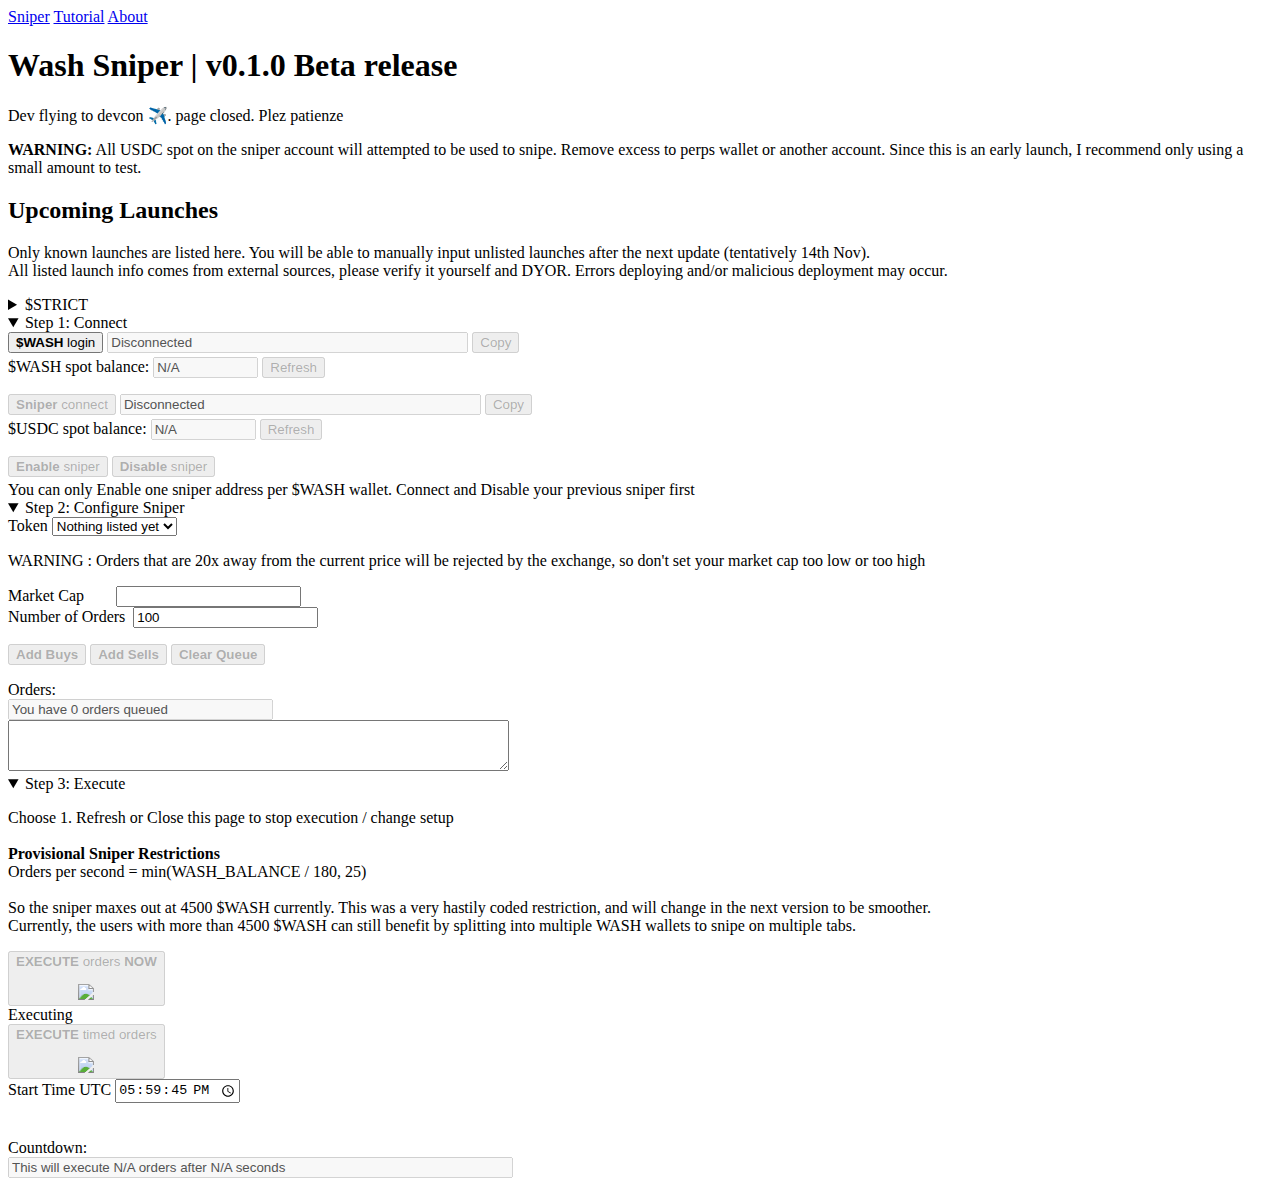
==== index.html @ 3f18ca3d "pause" ====
<!DOCTYPE html>
<html><head>
    <meta charset="UTF-8" />
    <link rel="icon" href="favicon1.ico"/>
    <meta name="viewport" content="width=device-width, initial-scale=1"/>
    <meta name="theme-color" content="#03251F"/>
    <meta name="description" content="Wash Sniper"/>

    <link rel="stylesheet" href="master.css">
    <title>Wash Sniper</title>
    <script crossorigin src="https://unpkg.com/@msgpack/msgpack"></script>
    <!--https://github.com/msgpack/msgpack-javascript-->
    <script type="module" src="index.js"></script>
</head>

<body>
    <noscript>You need to enable JavaScript to run this app.</noscript>
    <div class="topnav">
        <a class="active" href="index.html">Sniper</a>
        <a href="tutorial.html">Tutorial</a>
        <a href="about.html">About</a>
    </div>
    <div class="main">
        <h1>Wash Sniper | v0.1.0 Beta release</h1>
        <p>
            Dev flying to devcon ✈️. page closed. Plez patienze
        </p>
        <p>
            <b>WARNING:</b> All USDC spot on the sniper account will attempted to be used to snipe. Remove excess to perps wallet or another account. Since this is an early launch, I recommend only using a small amount to test.
        </p>
        <h2>Upcoming Launches</h2>
        <p>
            Only known launches are listed here. You will be able to manually input unlisted launches after the next update (tentatively 14th Nov).<br>
            All listed launch info comes from external sources, please verify it yourself and DYOR. Errors deploying and/or malicious deployment may occur.<br>
        </p>
        <details class="launch">
            <summary>$STRICT</summary>
            <p class="details">
                Launch: 2024-11-11 18:00:00 UTC<br>
                <br>
                Supply: &nbsp&nbsp1_000_000_000 (100%)<br>
                - HIP2: &nbsp&nbsp&nbsp&nbsp850_000_000 (85%)<br>
                - Team: &nbsp&nbsp&nbsp&nbsp&nbsp50_000_000 (5%)<br>
                - Token: &nbsp&nbsp 100_000_000 (10%)<br>
                &nbsp&nbsp- $YEETI: &nbsp50_000_000 (5%)<br>
                &nbsp&nbsp- $HFUN: &nbsp&nbsp50_000_000 (5%)<br>
                <br>
                HIP2 Start: $0.0001 ($100_000 MC)<br>
                <br>
                <small>(source: deployer TG @brendvn)</small>
            </p>
        </details>
        <details class="step" open>
            <summary>Step 1: Connect</summary>
            <div class="details">
                <div>
                    <button id="washLogin" class="login blue big"><b>$WASH</b> login</button>
                    <input id="washAddress" class="big" type="text" size="42" minlength="42" maxlength="42" disabled value="Disconnected">
                    <button id="washCopy" class="blue big" disabled>Copy</button>
                </div>
                <div style="height: 4px;"></div>
                <div>
                    <label for="washBalance">$WASH spot balance:</label>
                    <input id="washBalance" type="text" size="10" disabled value="N/A">
                    <button id="washBalanceRefresh" class="blue" disabled>Refresh</button>
                </div>
                <div style="height: 16px;"></div>
                <div>
                    <button id="sniperConnect" class="login blue big" disabled><b>Sniper</b> connect</button>
                    <input id="sniperAddress" class="big" type="text" size="42" minlength="42" maxlength="42" disabled value="Disconnected">
                    <button id="sniperCopy" class="blue big" disabled>Copy</button>
                </div>
                <div style="height: 4px;"></div>
                <div>
                    <label for="sniperBalance">$USDC spot balance:</label>
                    <input id="sniperBalance" type="text" size="10" disabled value="N/A">
                    <button id="sniperBalanceRefresh" class="blue" disabled>Refresh</button>
                </div>
                <div style="height: 16px;"></div>
                <div>
                    <button id="sniperEnable" class="green big" disabled><b>Enable</b> sniper</button>
                    <button id="sniperDisable" class="red big" disabled><b>Disable</b> sniper</button>
                    <div style="height: 4px;"></div>
                    <div id="errorDuplicateSniper" class="msg error">You can only Enable one sniper address per $WASH wallet. Connect and Disable your previous sniper first</div>
                </div>
            </div>
        </details>
        <details class="step" open>
            <summary>Step 2: Configure Sniper</summary>
            <div class="details">
                <label for="token">Token</label>
                <select id="token">
                    <!-- <option value="STRICT">$STRICT (index 133)</option> -->
                    <option value="blank">Nothing listed yet</option>
                </select>
                <div style="height: 16px"></div>
                <div>WARNING : Orders that are 20x away from the current price will be rejected by the exchange, so don't set your market cap too low or too high</div>
                <div style="height: 16px"></div>
                <label for="orderMarketCap">Market Cap&nbsp&nbsp&nbsp&nbsp&nbsp&nbsp&nbsp</label>
                <input id="orderMarketCap" type="number" required><br>
                <!-- <label for="orderPrice">Order Price (USD)</label>
                <input id="orderPrice" type="text" disabled value="N/A"><br> -->
                <label for="orderNumber">Number of Orders&nbsp;</label>
                <input id="orderNumber" type="number" required value="100">
                <div style="height: 16px"></div>
                <button id="queueBuys" class="green big" disabled><b>Add Buys</b></button>
                <button id="queueSells" class="red big" disabled><b>Add Sells</b></button>
                <button id="queueClear" class="big" disabled><b>Clear Queue</b></button>
                <!-- <button onclick="testFunction()">Test</button> -->
                <div style="height: 16px"></div>
                <label for="queueSummary">Orders:</label><br>
                <input id="queueSummary" type="text" size="30" disabled value="You have 0 orders queued"><br>
                <textarea id="queueList" rows="3" cols="60" readonly></textarea>
            </div>
        </details>
        <details class="step" open>
            <summary>Step 3: Execute</summary>
            <div class="details">
                <p>
                    Choose 1. Refresh or Close this page to stop execution / change setup<br>
                    <br>
                    <b>Provisional Sniper Restrictions</b><br>
                    Orders per second = min(WASH_BALANCE / 180, 25)<br>
                    <br>
                    So the sniper maxes out at 4500 $WASH currently. This was a very hastily coded restriction, and will change in the next version to be smoother.<br>
                    Currently, the users with more than 4500 $WASH can still benefit by splitting into multiple WASH wallets to snipe on multiple tabs.
                </p>
                <div class="grid">
                    <div class="top left">
                        <button id="executeNow" class="green" disabled>
                            <b>EXECUTE</b> orders <b>NOW</b><br>
                            <br>
                            <img src="res/button_160.png"><br>
                        </button>
                    </div>
                    <div id="msgExecuting" class="bottom left msg">Executing</div>
                    <div class="top right">
                        <button id="executeTimed" class="green" disabled>
                            <b>EXECUTE</b> timed orders<br>
                            <br>
                            <img src="res/sixpm_160.png"><br>
                        </button>
                    </div>
                    <div class="bottom right">
                        <label for="timeStart">Start Time UTC</label>
                        <input id="timeStart" type="time" step="1" value="17:59:45" required><br>
                        <label for="timeEnd" hidden>End&nbsp&nbsp Time UTC</label>
                        <input id="timeEnd" hidden type="time" step="1" value="18:00:45" required><br>
                        <br>
                        <label for="countdown">Countdown:</label><br>
                        <input id="countdown" type="text" size="60" disabled value="This will execute N/A orders after N/A seconds"><br>
                    </div>
                </div>
            </div>
        </details>
    </div>
</body></html>
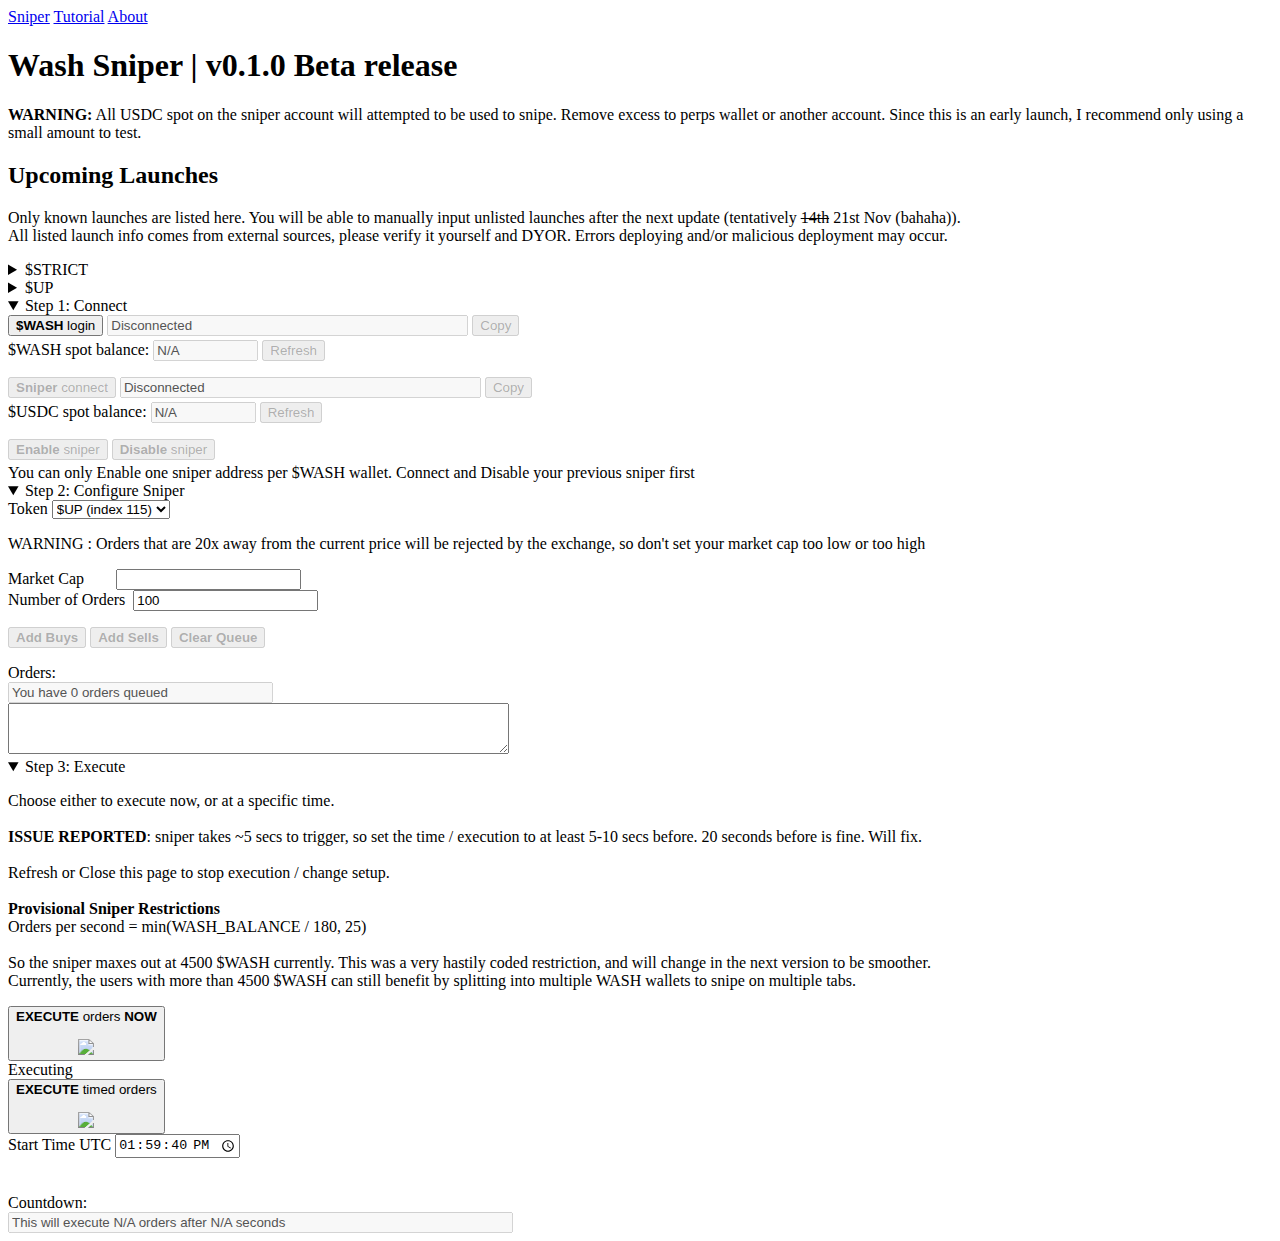
==== commit ff0a3576: "UP snipe" ====
--- a/index.html
+++ b/index.html
@@ -23,18 +23,15 @@
     <div class="main">
         <h1>Wash Sniper | v0.1.0 Beta release</h1>
         <p>
-            Dev flying to devcon ✈️. page closed. Plez patienze
-        </p>
-        <p>
             <b>WARNING:</b> All USDC spot on the sniper account will attempted to be used to snipe. Remove excess to perps wallet or another account. Since this is an early launch, I recommend only using a small amount to test.
         </p>
         <h2>Upcoming Launches</h2>
         <p>
-            Only known launches are listed here. You will be able to manually input unlisted launches after the next update (tentatively 14th Nov).<br>
+            Only known launches are listed here. You will be able to manually input unlisted launches after the next update (tentatively <s>14th</s> 21st Nov (bahaha)).<br>
             All listed launch info comes from external sources, please verify it yourself and DYOR. Errors deploying and/or malicious deployment may occur.<br>
         </p>
         <details class="launch">
-            <summary>$STRICT</summary>
+            <summary>$STRICT&nbsp</summary>
             <p class="details">
                 Launch: 2024-11-11 18:00:00 UTC<br>
                 <br>
@@ -48,6 +45,23 @@
                 HIP2 Start: $0.0001 ($100_000 MC)<br>
                 <br>
                 <small>(source: deployer TG @brendvn)</small>
+            </p>
+        </details>
+        <details class="launch">
+            <summary>$UP&nbsp&nbsp&nbsp&nbsp</summary>
+            <p class="details">
+                Launch: 2024-11-19 14:00:00 UTC<br>
+                <br>
+                Supply: &nbsp&nbsp&nbsp10_000_000 (100%)<br>
+                - HIP2: &nbsp&nbsp&nbsp&nbsp8_470_000 (84.7%)<br>
+                - Team: &nbsp&nbsp&nbsp&nbsp&nbsp&nbsp420_000 (4.2%)<br>
+                - Token: &nbsp&nbsp&nbsp1_110_000 (11.1%)<br>
+                &nbsp&nbsp- $PURR: &nbsp&nbsp&nbsp690_000 (6.9%)<br>
+                &nbsp&nbsp- $CATBAL: &nbsp420_000 (4.2%)<br>
+                <br>
+                HIP2 Start: &nbsp&nbsp$0.001 ($10_000 MC)<br>
+                <br>
+                <small>(source: deployer TG @uponhlio)</small>
             </p>
         </details>
         <details class="step" open>
@@ -90,8 +104,7 @@
             <div class="details">
                 <label for="token">Token</label>
                 <select id="token">
-                    <!-- <option value="STRICT">$STRICT (index 133)</option> -->
-                    <option value="blank">Nothing listed yet</option>
+                    <option value="UP">$UP (index 115)</option>
                 </select>
                 <div style="height: 16px"></div>
                 <div>WARNING : Orders that are 20x away from the current price will be rejected by the exchange, so don't set your market cap too low or too high</div>
@@ -117,7 +130,11 @@
             <summary>Step 3: Execute</summary>
             <div class="details">
                 <p>
-                    Choose 1. Refresh or Close this page to stop execution / change setup<br>
+                    Choose either to execute now, or at a specific time.<br>
+                    <br>
+                    <b>ISSUE REPORTED</b>: sniper takes ~5 secs to trigger, so set the time / execution to at least 5-10 secs before. 20 seconds before is fine. Will fix.<br>
+                    <br>
+                    Refresh or Close this page to stop execution / change setup.<br>
                     <br>
                     <b>Provisional Sniper Restrictions</b><br>
                     Orders per second = min(WASH_BALANCE / 180, 25)<br>
@@ -127,7 +144,7 @@
                 </p>
                 <div class="grid">
                     <div class="top left">
-                        <button id="executeNow" class="green" disabled>
+                        <button id="executeNow" class="green">
                             <b>EXECUTE</b> orders <b>NOW</b><br>
                             <br>
                             <img src="res/button_160.png"><br>
@@ -135,7 +152,7 @@
                     </div>
                     <div id="msgExecuting" class="bottom left msg">Executing</div>
                     <div class="top right">
-                        <button id="executeTimed" class="green" disabled>
+                        <button id="executeTimed" class="green">
                             <b>EXECUTE</b> timed orders<br>
                             <br>
                             <img src="res/sixpm_160.png"><br>
@@ -143,7 +160,7 @@
                     </div>
                     <div class="bottom right">
                         <label for="timeStart">Start Time UTC</label>
-                        <input id="timeStart" type="time" step="1" value="17:59:45" required><br>
+                        <input id="timeStart" type="time" step="1" value="13:59:40" required><br>
                         <label for="timeEnd" hidden>End&nbsp&nbsp Time UTC</label>
                         <input id="timeEnd" hidden type="time" step="1" value="18:00:45" required><br>
                         <br>
@@ -154,4 +171,4 @@
             </div>
         </details>
     </div>
-</body></html>+</body></html>
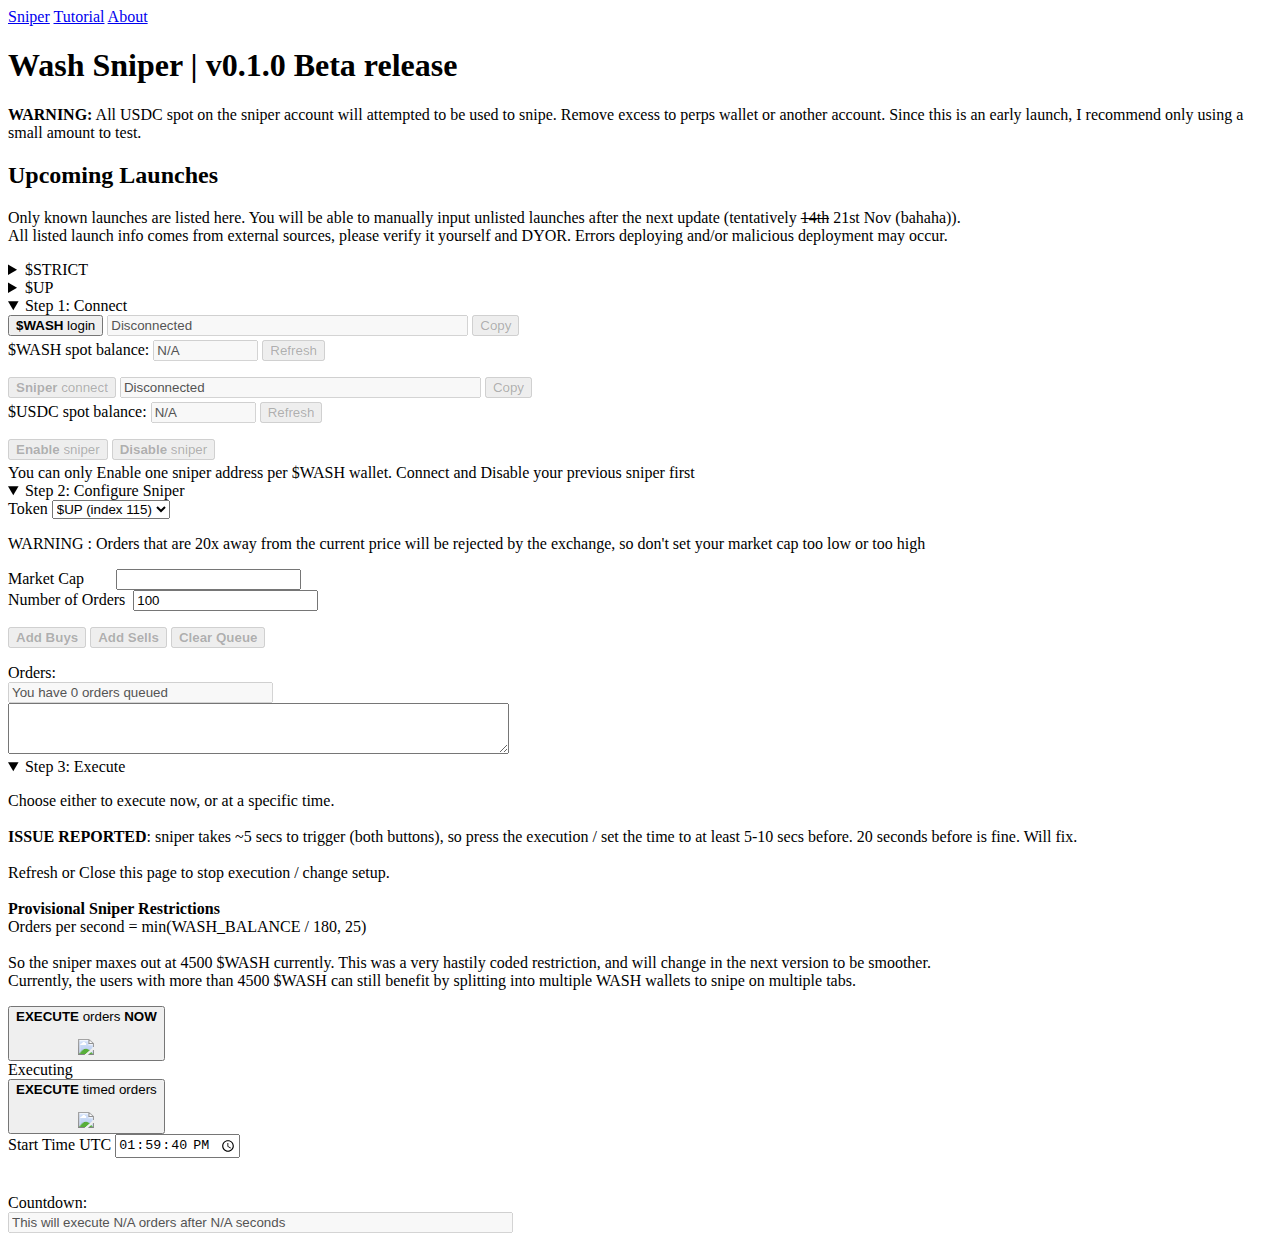
==== commit 2f4f88f7: "text" ====
--- a/index.html
+++ b/index.html
@@ -132,7 +132,7 @@
                 <p>
                     Choose either to execute now, or at a specific time.<br>
                     <br>
-                    <b>ISSUE REPORTED</b>: sniper takes ~5 secs to trigger, so set the time / execution to at least 5-10 secs before. 20 seconds before is fine. Will fix.<br>
+                    <b>ISSUE REPORTED</b>: sniper takes ~5 secs to trigger (both buttons), so press the execution / set the time to at least 5-10 secs before. 20 seconds before is fine. Will fix.<br>
                     <br>
                     Refresh or Close this page to stop execution / change setup.<br>
                     <br>
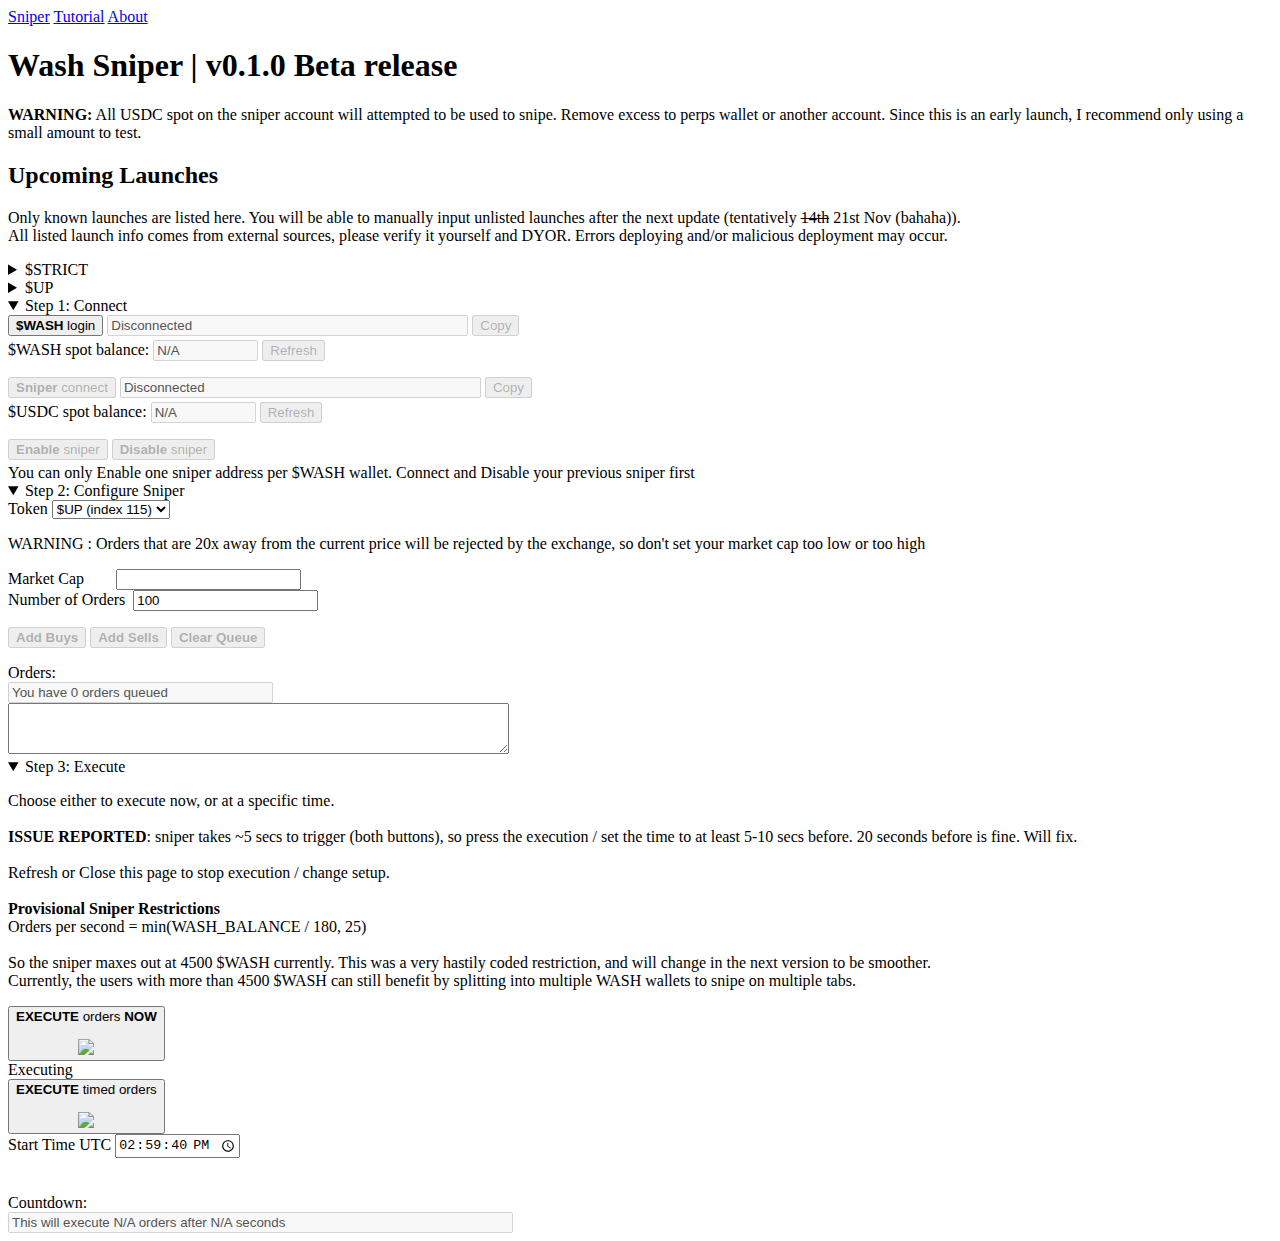
==== commit ddff7cf1: "up late" ====
--- a/index.html
+++ b/index.html
@@ -50,7 +50,7 @@
         <details class="launch">
             <summary>$UP&nbsp&nbsp&nbsp&nbsp</summary>
             <p class="details">
-                Launch: 2024-11-19 14:00:00 UTC<br>
+                Launch: 2024-11-19 <s>14:00:00 UTC</s> 15:00:00 UTC (updated)<br>
                 <br>
                 Supply: &nbsp&nbsp&nbsp10_000_000 (100%)<br>
                 - HIP2: &nbsp&nbsp&nbsp&nbsp8_470_000 (84.7%)<br>
@@ -61,7 +61,9 @@
                 <br>
                 HIP2 Start: &nbsp&nbsp$0.001 ($10_000 MC)<br>
                 <br>
-                <small>(source: deployer TG @uponhlio)</small>
+                <small>(source: deployer TG @uponhlio)</small><br>
+                <br>
+                Update: launch did not happen at 1400 UTC and will be delayed to 1500 UTC.
             </p>
         </details>
         <details class="step" open>
@@ -160,7 +162,7 @@
                     </div>
                     <div class="bottom right">
                         <label for="timeStart">Start Time UTC</label>
-                        <input id="timeStart" type="time" step="1" value="13:59:40" required><br>
+                        <input id="timeStart" type="time" step="1" value="14:59:40" required><br>
                         <label for="timeEnd" hidden>End&nbsp&nbsp Time UTC</label>
                         <input id="timeEnd" hidden type="time" step="1" value="18:00:45" required><br>
                         <br>
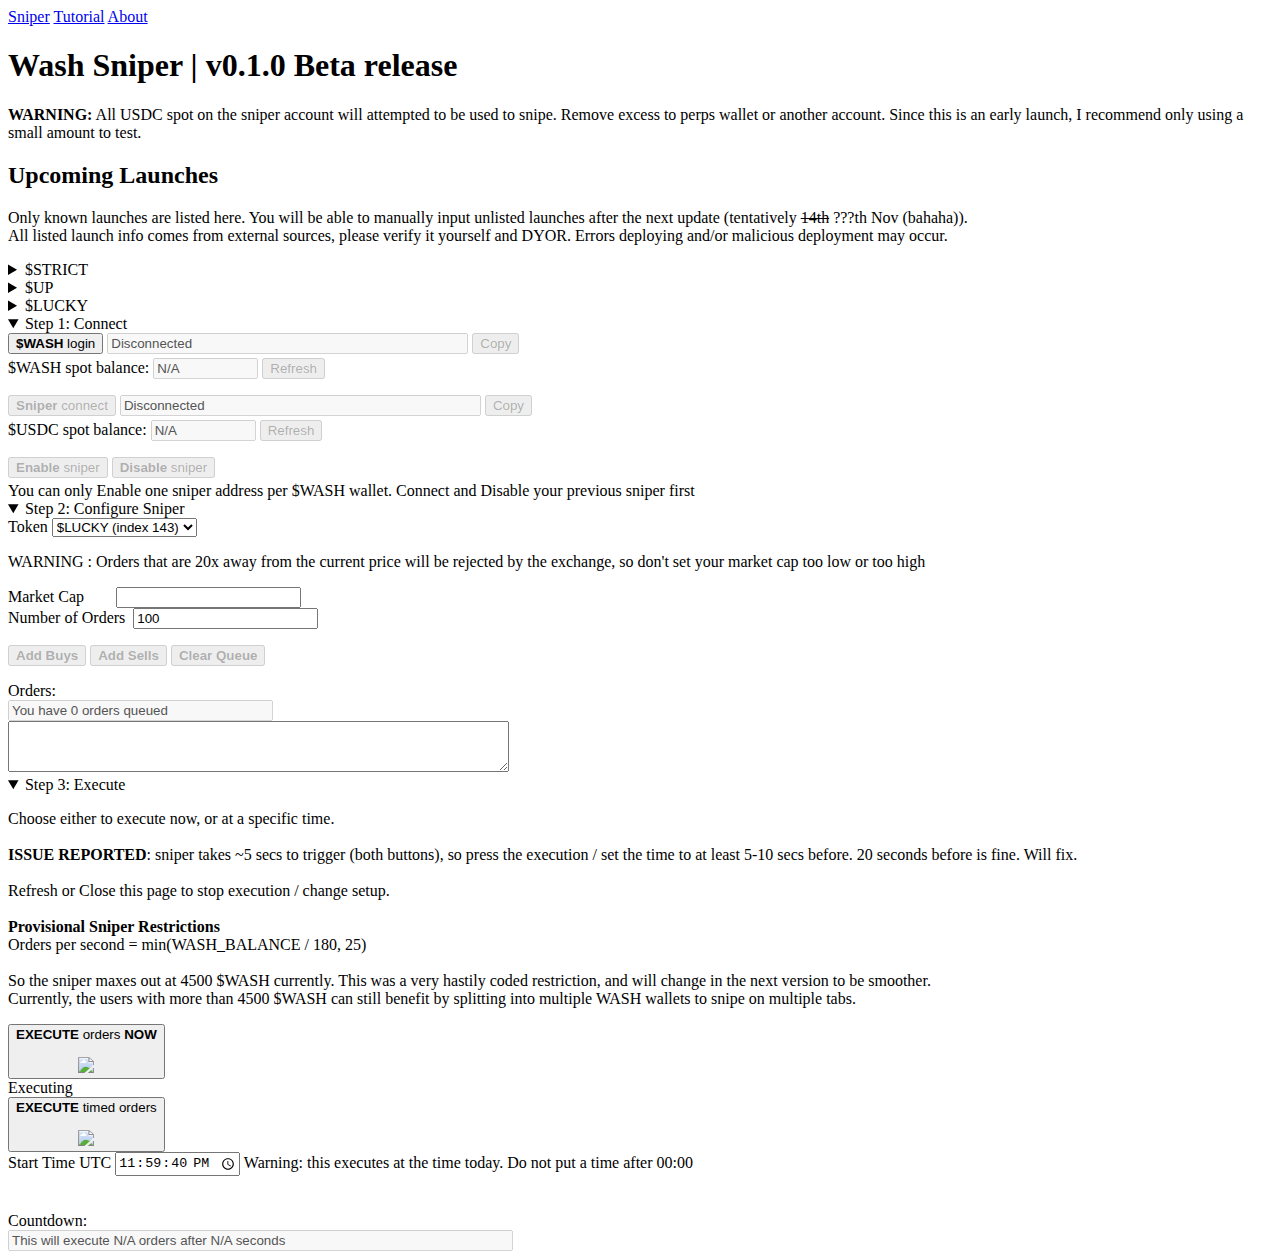
==== commit 8d38e26d: "lucky" ====
--- a/index.html
+++ b/index.html
@@ -27,7 +27,7 @@
         </p>
         <h2>Upcoming Launches</h2>
         <p>
-            Only known launches are listed here. You will be able to manually input unlisted launches after the next update (tentatively <s>14th</s> 21st Nov (bahaha)).<br>
+            Only known launches are listed here. You will be able to manually input unlisted launches after the next update (tentatively <s>14th</s> ???th Nov (bahaha)).<br>
             All listed launch info comes from external sources, please verify it yourself and DYOR. Errors deploying and/or malicious deployment may occur.<br>
         </p>
         <details class="launch">
@@ -50,7 +50,7 @@
         <details class="launch">
             <summary>$UP&nbsp&nbsp&nbsp&nbsp</summary>
             <p class="details">
-                Launch: 2024-11-19 <s>14:00:00 UTC</s> 15:00:00 UTC (updated)<br>
+                Launch: 2024-11-19 15:00:00 UTC<br>
                 <br>
                 Supply: &nbsp&nbsp&nbsp10_000_000 (100%)<br>
                 - HIP2: &nbsp&nbsp&nbsp&nbsp8_470_000 (84.7%)<br>
@@ -63,7 +63,24 @@
                 <br>
                 <small>(source: deployer TG @uponhlio)</small><br>
                 <br>
-                Update: launch did not happen at 1400 UTC and will be delayed to 1500 UTC.
+                Update: moved from 1400 to 1500 UTC
+            </p>
+        </details>
+        <details class="launch">
+            <summary>$LUCKY&nbsp</summary>
+            <p class="details">
+                Launch: 2024-11-24 23:59:59 UTC<br>
+                <br>
+                Supply: &nbsp&nbsp&nbsp&nbsp925_600_000 (100%)<br>
+                - HIP2: &nbsp&nbsp&nbsp&nbsp545_600_000 (58.95%)<br>
+                - Team: &nbsp&nbsp&nbsp&nbsp&nbsp50_000_000 (&nbsp5.40%)<br>
+                - Token: &nbsp&nbsp&nbsp330_000_000 (35.65%)<br>
+                &nbsp&nbsp- $PURR: &nbsp165_000_000 (17.83%)<br>
+                &nbsp&nbsp- $YEETI: 165_000_000 (17.83%)<br>
+                <br>
+                HIP2 Start: $0.00004169 ($38_588.264 MC)<br>
+                <br>
+                <small>(source: <a href="https://x.com/LUCKY_Intern/status/1860781426922188875" target="_blank" rel="noopener noreferrer"><small>LUCKY intern twitter</small></a>)</small><br>
             </p>
         </details>
         <details class="step" open>
@@ -106,7 +123,7 @@
             <div class="details">
                 <label for="token">Token</label>
                 <select id="token">
-                    <option value="UP">$UP (index 115)</option>
+                    <option value="LUCKY">$LUCKY (index 143)</option>
                 </select>
                 <div style="height: 16px"></div>
                 <div>WARNING : Orders that are 20x away from the current price will be rejected by the exchange, so don't set your market cap too low or too high</div>
@@ -162,7 +179,8 @@
                     </div>
                     <div class="bottom right">
                         <label for="timeStart">Start Time UTC</label>
-                        <input id="timeStart" type="time" step="1" value="14:59:40" required><br>
+                        <input id="timeStart" type="time" step="1" value="23:59:40" required>
+                        <label for="timeStart">Warning: this executes at the time today. Do not put a time after 00:00</label><br>
                         <label for="timeEnd" hidden>End&nbsp&nbsp Time UTC</label>
                         <input id="timeEnd" hidden type="time" step="1" value="18:00:45" required><br>
                         <br>
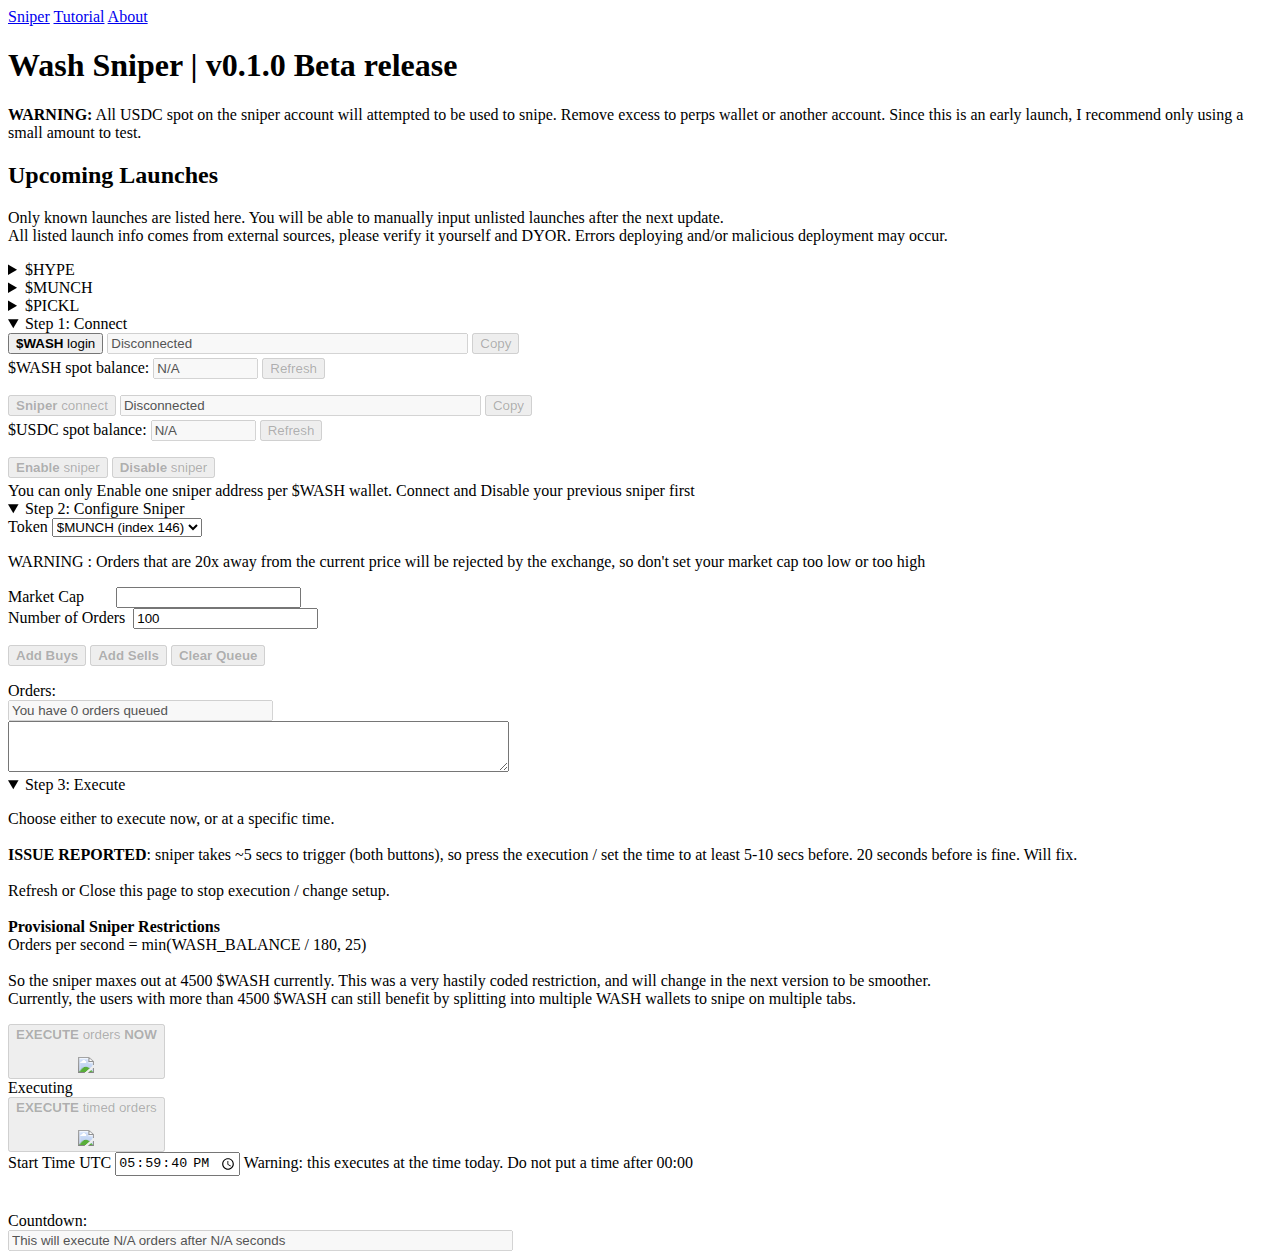
==== commit a4e2eced: "munch prep" ====
--- a/index.html
+++ b/index.html
@@ -27,60 +27,40 @@
         </p>
         <h2>Upcoming Launches</h2>
         <p>
-            Only known launches are listed here. You will be able to manually input unlisted launches after the next update (tentatively <s>14th</s> ???th Nov (bahaha)).<br>
+            Only known launches are listed here. You will be able to manually input unlisted launches after the next update.<br>
             All listed launch info comes from external sources, please verify it yourself and DYOR. Errors deploying and/or malicious deployment may occur.<br>
         </p>
         <details class="launch">
-            <summary>$STRICT&nbsp</summary>
+            <summary>$HYPE&nbsp&nbsp</summary>
             <p class="details">
-                Launch: 2024-11-11 18:00:00 UTC<br>
+                Launch: 2024-11-29 07:30:00 UTC<br>
                 <br>
-                Supply: &nbsp&nbsp1_000_000_000 (100%)<br>
-                - HIP2: &nbsp&nbsp&nbsp&nbsp850_000_000 (85%)<br>
-                - Team: &nbsp&nbsp&nbsp&nbsp&nbsp50_000_000 (5%)<br>
-                - Token: &nbsp&nbsp 100_000_000 (10%)<br>
-                &nbsp&nbsp- $YEETI: &nbsp50_000_000 (5%)<br>
-                &nbsp&nbsp- $HFUN: &nbsp&nbsp50_000_000 (5%)<br>
+                <b>Supply: &nbsp&nbsp&nbsp&nbsp&nbsp&nbsp&nbsp1_000_000_000 (100%)</b><br>
+                - HIP2: &nbsp&nbsp&nbsp&nbsp&nbsp&nbsp&nbsp&nbsp&nbsp&nbsp&nbsp&nbsp&nbsp120_000 (0.012%)<br>
+                - Team: &nbsp&nbsp&nbsp&nbsp&nbsp&nbsp&nbsp&nbsp&nbsp238_000_000 (23.8%)<br>
+                - <b>Community: &nbsp&nbsp&nbsp&nbsp762_000_000 (76.2%)</b><br>
+                &nbsp&nbsp- Unminted: &nbsp&nbsp&nbsp388_880_000 (38.888%)<br>
+                &nbsp&nbsp- Points: &nbsp&nbsp&nbsp&nbsp&nbsp310_000_000 (31%)<br>
+                &nbsp&nbsp- Foundation: &nbsp&nbsp60_000_000 (6%)<br>
+                &nbsp&nbsp- Grants: &nbsp&nbsp&nbsp&nbsp&nbsp&nbsp&nbsp3_000_000 (0.3%)<br>
                 <br>
-                HIP2 Start: $0.0001 ($100_000 MC)<br>
+                HIP2 Start: &nbsp&nbsp&nbsp&nbsp&nbsp&nbsp&nbsp&nbsp&nbsp<b>Unknown</b><br>
                 <br>
-                <small>(source: deployer TG @brendvn)</small>
+                1e9 * .31 / 57.9e6 = <b>~5.354 HYPE per point</b> (if linear)<br>
+                <br>
+                (source: <a href="https://x.com/HyperFND/status/1862007773191708760" target="_blank" rel="noopener noreferrer">https://x.com/HyperFND/status/1862007773191708760</a>)
             </p>
         </details>
         <details class="launch">
-            <summary>$UP&nbsp&nbsp&nbsp&nbsp</summary>
+            <summary>$MUNCH&nbsp</summary>
             <p class="details">
-                Launch: 2024-11-19 15:00:00 UTC<br>
-                <br>
-                Supply: &nbsp&nbsp&nbsp10_000_000 (100%)<br>
-                - HIP2: &nbsp&nbsp&nbsp&nbsp8_470_000 (84.7%)<br>
-                - Team: &nbsp&nbsp&nbsp&nbsp&nbsp&nbsp420_000 (4.2%)<br>
-                - Token: &nbsp&nbsp&nbsp1_110_000 (11.1%)<br>
-                &nbsp&nbsp- $PURR: &nbsp&nbsp&nbsp690_000 (6.9%)<br>
-                &nbsp&nbsp- $CATBAL: &nbsp420_000 (4.2%)<br>
-                <br>
-                HIP2 Start: &nbsp&nbsp$0.001 ($10_000 MC)<br>
-                <br>
-                <small>(source: deployer TG @uponhlio)</small><br>
-                <br>
-                Update: moved from 1400 to 1500 UTC
+                Launch: TBA (sniper will be set up; planned Wash Sniping Vault airdrop to $WASH holders, more info by MUNCH soon)
             </p>
         </details>
         <details class="launch">
-            <summary>$LUCKY&nbsp</summary>
+            <summary>$PICKL&nbsp</summary>
             <p class="details">
-                Launch: 2024-11-24 23:59:59 UTC<br>
-                <br>
-                Supply: &nbsp&nbsp&nbsp&nbsp925_600_000 (100%)<br>
-                - HIP2: &nbsp&nbsp&nbsp&nbsp545_600_000 (58.95%)<br>
-                - Team: &nbsp&nbsp&nbsp&nbsp&nbsp50_000_000 (&nbsp5.40%)<br>
-                - Token: &nbsp&nbsp&nbsp330_000_000 (35.65%)<br>
-                &nbsp&nbsp- $PURR: &nbsp165_000_000 (17.83%)<br>
-                &nbsp&nbsp- $YEETI: 165_000_000 (17.83%)<br>
-                <br>
-                HIP2 Start: $0.00004169 ($38_588.264 MC)<br>
-                <br>
-                <small>(source: <a href="https://x.com/LUCKY_Intern/status/1860781426922188875" target="_blank" rel="noopener noreferrer"><small>LUCKY intern twitter</small></a>)</small><br>
+                Launch: TBA (sniper will likely be set up)
             </p>
         </details>
         <details class="step" open>
@@ -123,7 +103,7 @@
             <div class="details">
                 <label for="token">Token</label>
                 <select id="token">
-                    <option value="LUCKY">$LUCKY (index 143)</option>
+                    <option value="MUNCH">$MUNCH (index 146)</option>
                 </select>
                 <div style="height: 16px"></div>
                 <div>WARNING : Orders that are 20x away from the current price will be rejected by the exchange, so don't set your market cap too low or too high</div>
@@ -163,7 +143,7 @@
                 </p>
                 <div class="grid">
                     <div class="top left">
-                        <button id="executeNow" class="green">
+                        <button id="executeNow" class="green" disabled>
                             <b>EXECUTE</b> orders <b>NOW</b><br>
                             <br>
                             <img src="res/button_160.png"><br>
@@ -171,7 +151,7 @@
                     </div>
                     <div id="msgExecuting" class="bottom left msg">Executing</div>
                     <div class="top right">
-                        <button id="executeTimed" class="green">
+                        <button id="executeTimed" class="green" disabled>
                             <b>EXECUTE</b> timed orders<br>
                             <br>
                             <img src="res/sixpm_160.png"><br>
@@ -179,7 +159,7 @@
                     </div>
                     <div class="bottom right">
                         <label for="timeStart">Start Time UTC</label>
-                        <input id="timeStart" type="time" step="1" value="23:59:40" required>
+                        <input id="timeStart" type="time" step="1" value="17:59:40" required>
                         <label for="timeStart">Warning: this executes at the time today. Do not put a time after 00:00</label><br>
                         <label for="timeEnd" hidden>End&nbsp&nbsp Time UTC</label>
                         <input id="timeEnd" hidden type="time" step="1" value="18:00:45" required><br>
